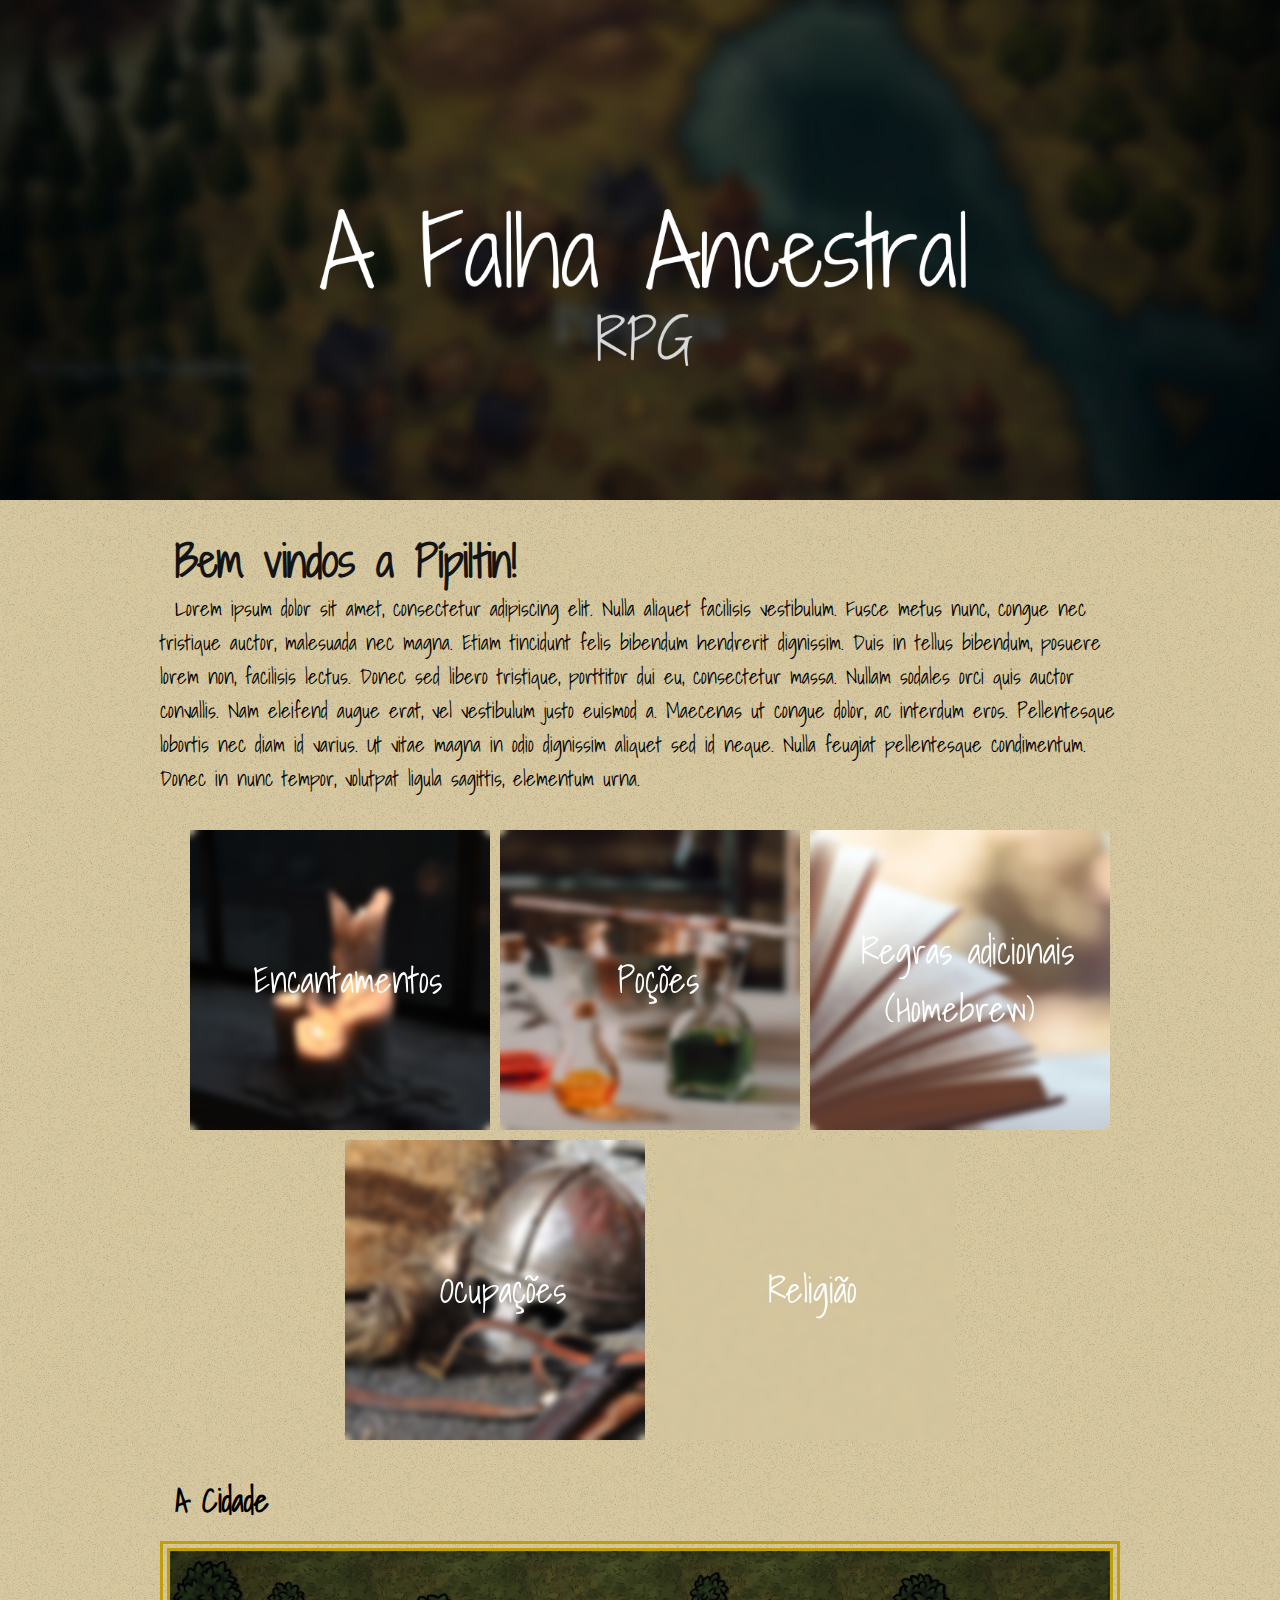
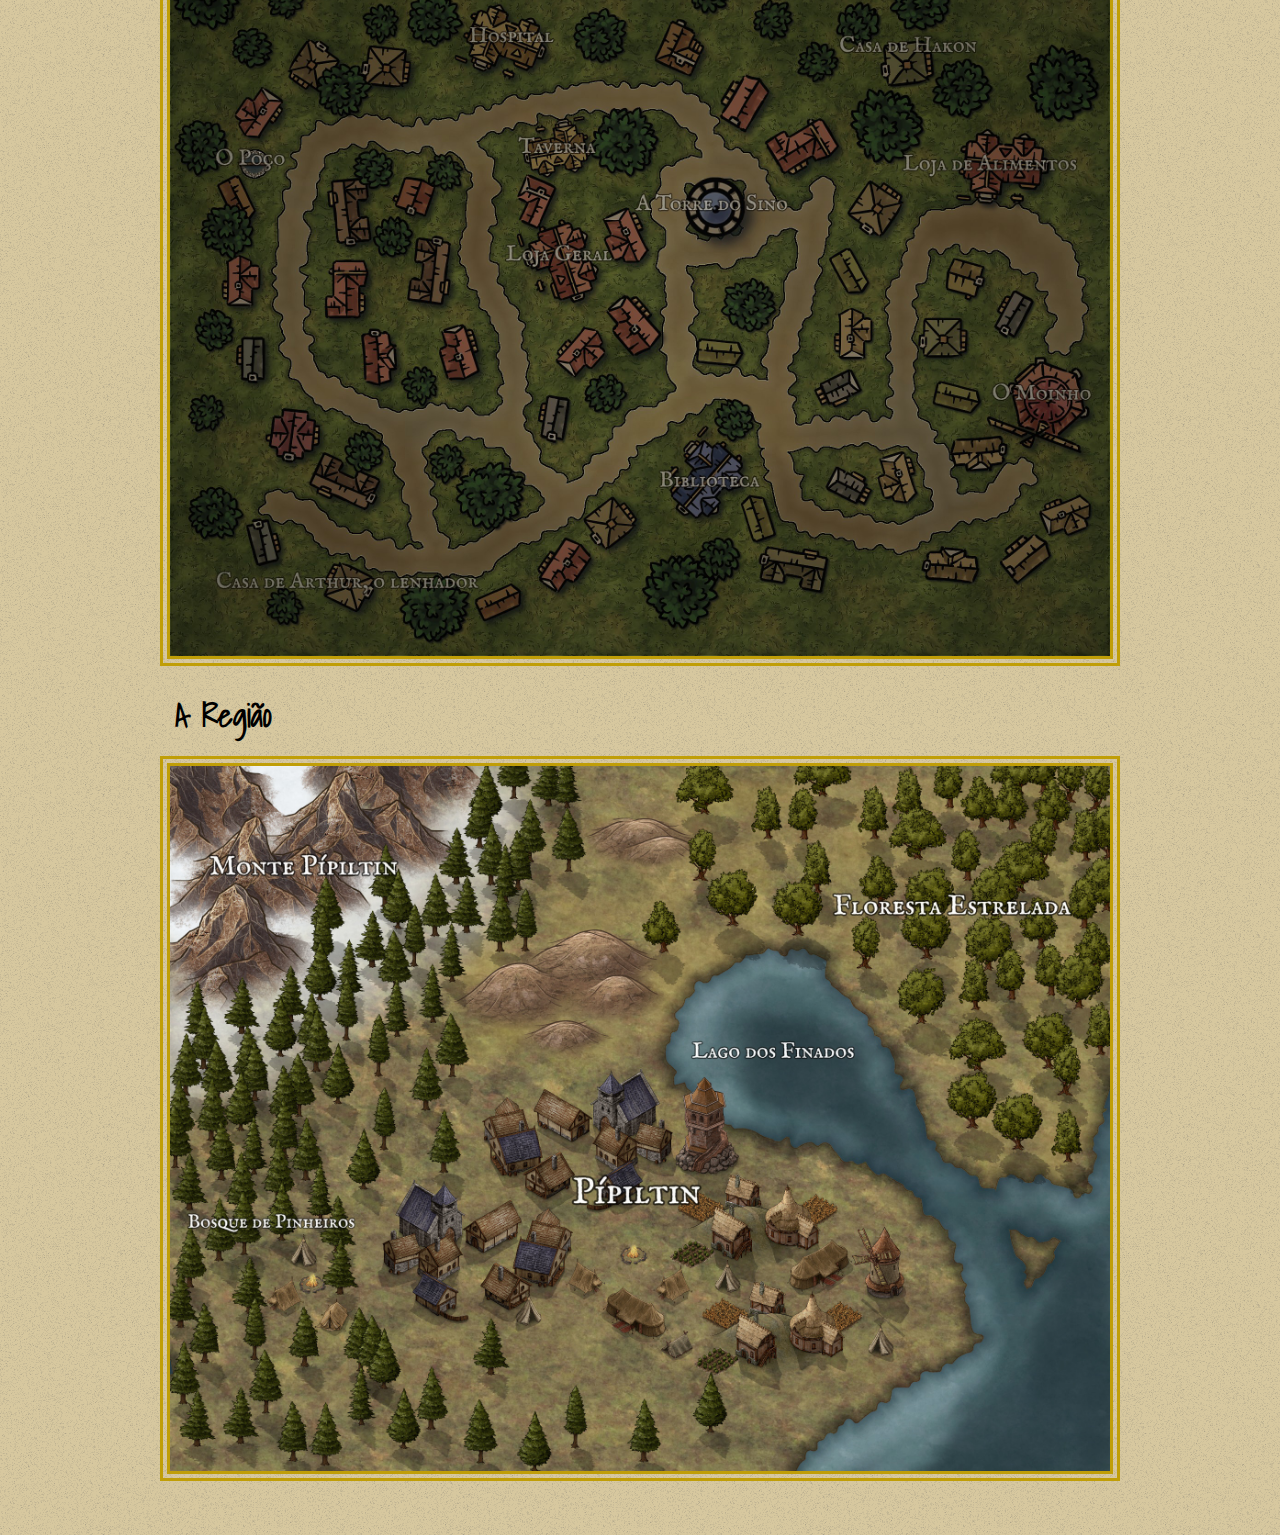
==== index.html @ 6b2ff0d0 "first commit" ====
<!DOCTYPE html>
<html lang="pr-br">
<head>
    <meta charset="UTF-8">
    <meta http-equiv="X-UA-Compatible" content="IE=edge">
    <meta name="viewport" content="width=device-width, initial-scale=1.0">
    <title>A Falha Ancestral - Home</title>

    <link rel="stylesheet" href="base.css">
    <link rel="stylesheet" href="home.css">
</head>
<body>
    <header>
        
    </header>
    <div class="wrap">
        <h1>Bem vindos a Pípiltin!</h1>
        <p>Lorem ipsum dolor sit amet, consectetur adipiscing elit. Nulla aliquet facilisis vestibulum. Fusce metus nunc, congue nec tristique auctor, malesuada nec magna. Etiam tincidunt felis bibendum hendrerit dignissim. Duis in tellus bibendum, posuere lorem non, facilisis lectus. Donec sed libero tristique, porttitor dui eu, consectetur massa. Nullam sodales orci quis auctor convallis. Nam eleifend augue erat, vel vestibulum justo euismod a. Maecenas ut congue dolor, ac interdum eros. Pellentesque lobortis nec diam id varius. Ut vitae magna in odio dignissim aliquet sed id neque. Nulla feugiat pellentesque condimentum. Donec in nunc tempor, volutpat ligula sagittis, elementum urna.</p>
        <div class="cardArea">
            <a href="./encantamentos.html">
                <div class="card encantamento"><p>Encantamentos</p></div>
            </a>
            <a href="./potions.html">
                <div class="card pocoes"><p>Poções</p></div>
            </a>
            <a href="./homebrew.html">
                <div class="card regras"><p>Regras adicionais (Homebrew)</p></div>
            </a>
            <a href="">
                <div class="card ocupacoes"><p>Ocupações</p></div>
            </a>
            <a href="">
                <div class="card religiao"><p>Religião</p></div>
            </a>
            
            
            
            
            
        </div>
        <h2>A Cidade</h2>
        <img src="mapa-cidade.jpg" alt="Mapa da cidade de Pípiltin">
        <h2>A Região</h2>
        <img src="região.jpg" alt="Mapa regional de Pípiltin">
    </div>
</body>
</html>
---- base.css ----
@import url('https://fonts.googleapis.com/css2?family=Shadows+Into+Light&family=Shadows+Into+Light+Two&display=swap');

/* font-family: 'Shadows Into Light', cursive;
font-family: 'Shadows Into Light Two', cursive; */



*{
    margin: 0;
    padding: 0;
    box-sizing: border-box;
}

h1{
    font-family: 'Shadows Into Light Two', cursive;
    color: rgb(20, 20, 20);
}

body{
    font-family: 'Shadows Into Light', cursive;
    background-image: url('papel.png');
    font-size: 21px;
}

a{
    text-decoration: none;
}

header{
    background-position: center center;
    background-repeat: no-repeat;
    background-clip: border-box;
    background-size: cover;
    height: 500px;

    display: flex;
    align-items: center;
    justify-content: center;
    text-align: center;
}

header a {
    color: white;

    font-size: 7vw;
    text-shadow: 0 0 3px white;
    transition: all ease 200ms;
    transition-delay: 200ms;
}

header a:hover {
    color: white;

    font-size: 8vw;
    text-shadow: 0 0 5px white;
}


.wrap{
    margin: 30px auto;
    width: 960px;
    max-width: 85vw;
}

.wrap p, h1, h2, h3, h4, h5, h6{
    text-indent: 15px;
}

div.cardArea{
    margin: 30px 10px;
    display: flex;
    flex-wrap: wrap;
    width: 100%;
    justify-content: center;
}

div.card{
    width: 300px;
    height: 300px;
    display: flex;
    align-items: center;
    justify-content: center;
    color: white;
    font-size: 36px;
    margin: 5px;

    background-position: center center;
    background-repeat: no-repeat;
    background-clip: border-box;
    background-size: cover;

    border-radius: 10px;
}


div.card > * {
    display: flex;
    backdrop-filter: blur(3px);
    width: 100%;
    height: 100%;
    justify-content: center;
    align-items: center;
    text-align: center;

    transition: all ease-in 200ms;
}

div.card:hover > * {
    display: flex;
    backdrop-filter: blur(1px);
    width: 100%;
    height: 100%;
    justify-content: center;
    align-items: center;
    text-align: center;
}

div.encantamento{
    background-image: url('encantamento.jpg');
}

div.pocoes{
    background-image: url('pocoes.jpg');
}

div.regras{
    background-image: url('regras.jpg');
}

div.ocupacoes{
    background-image: url('ocupações.jpg');
}

div.religiao{
    background-image: url('templo.jpg');
}

img{
    max-width: 100%;
    margin: 15px 0;

    border: 10px double rgb(192, 158, 7);
}
---- home.css ----
header{
    background-image: url('logo-falha-ancestral.png');
}
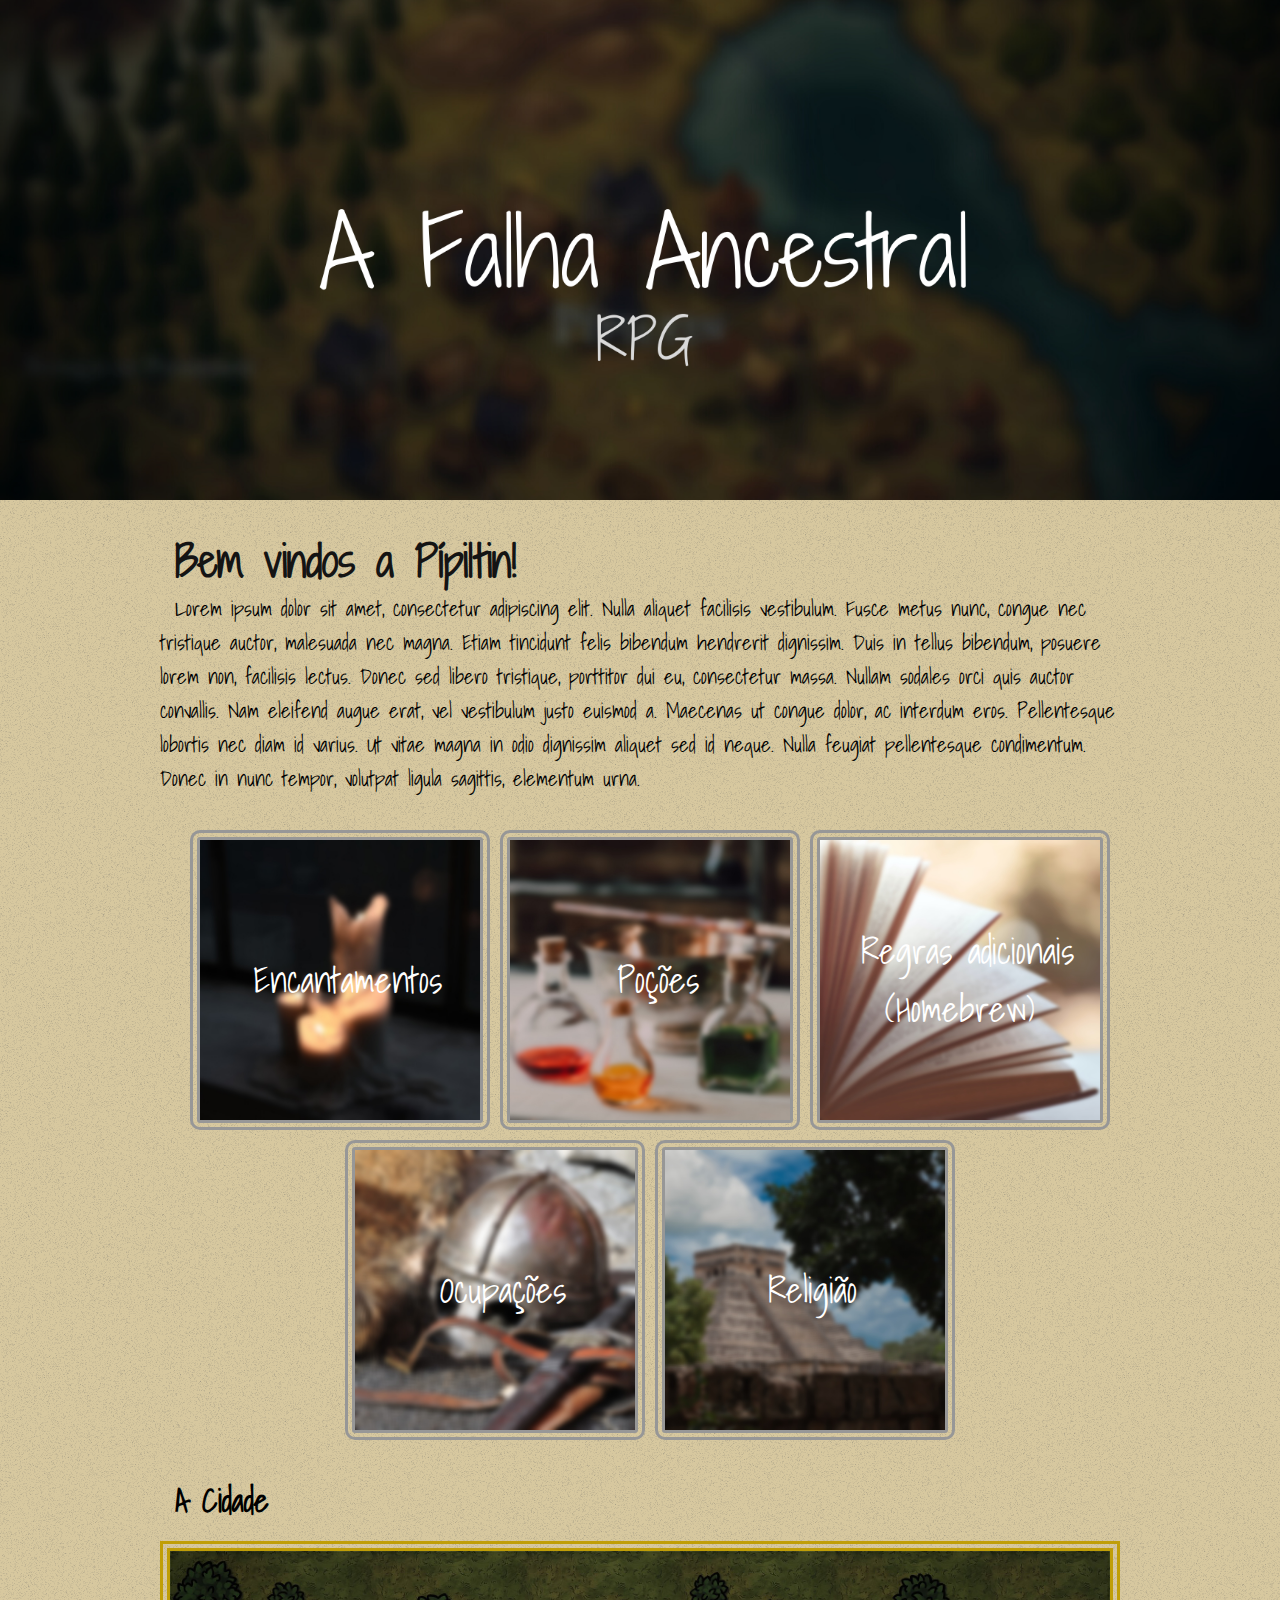
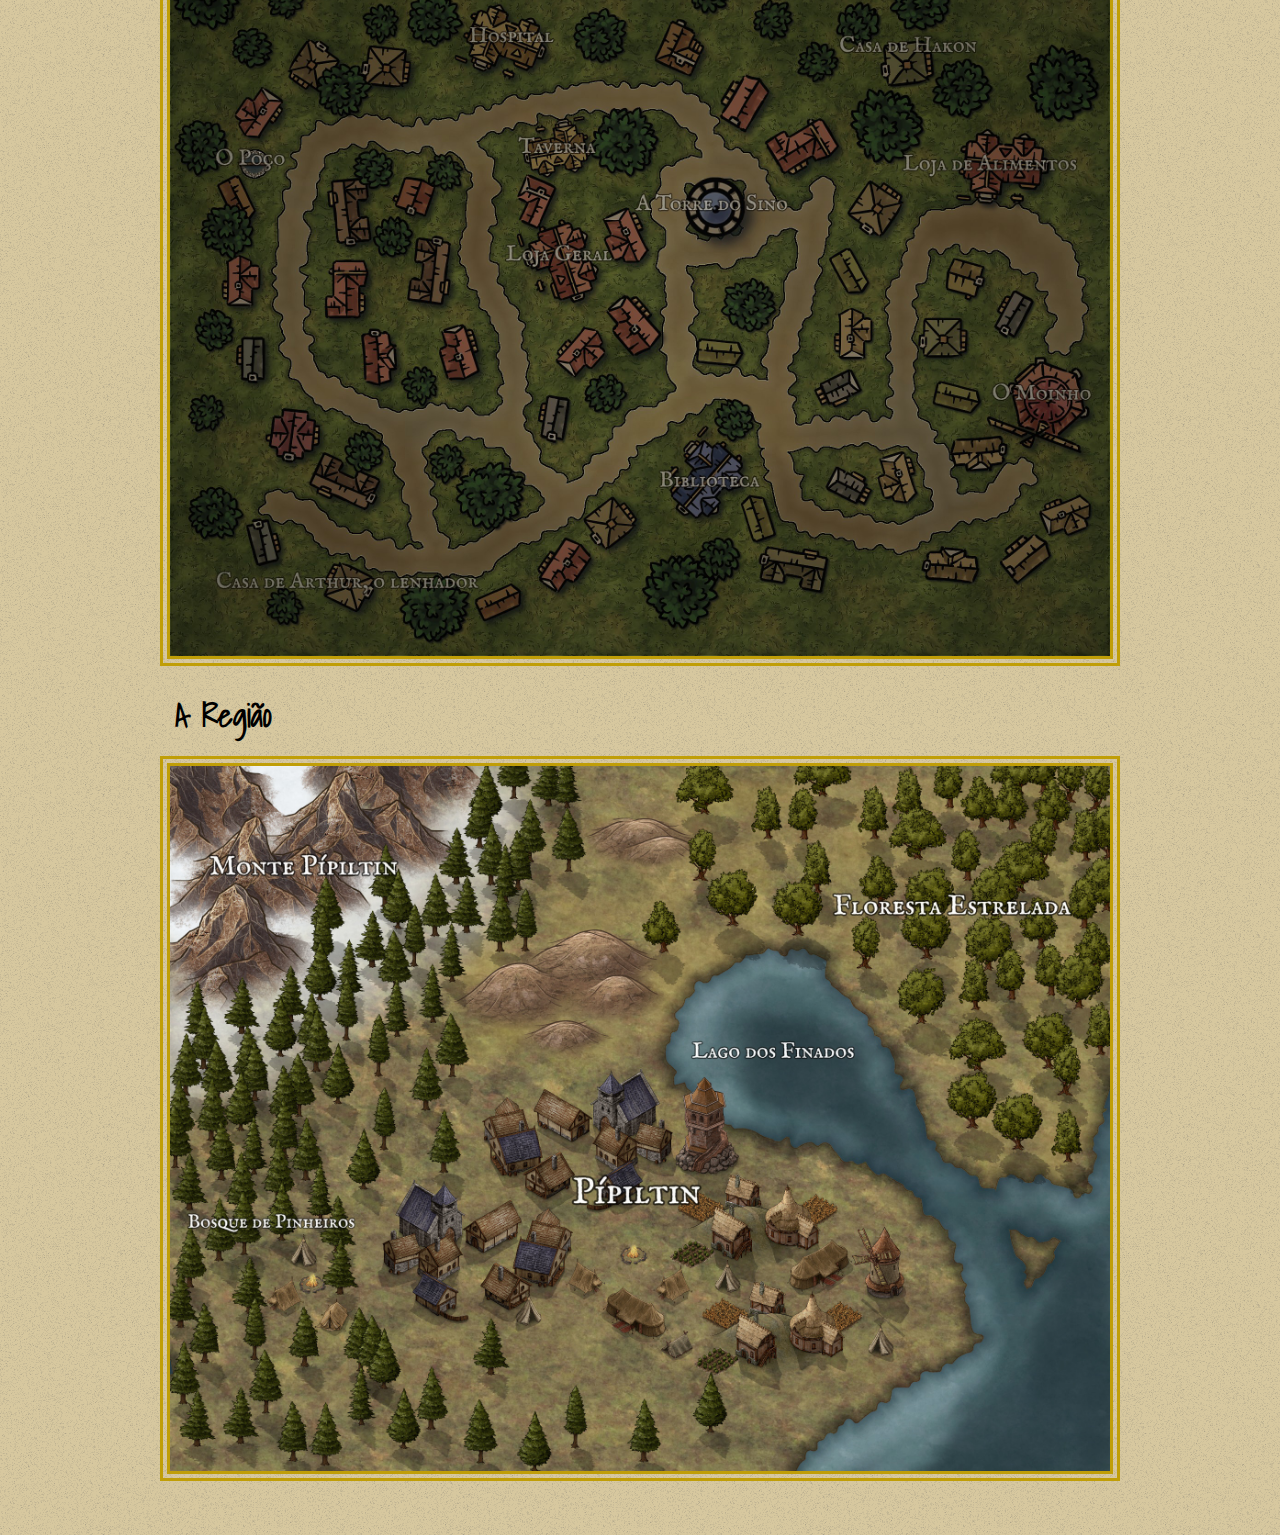
==== commit 86813fc4: "ocupações, home mais otimizada e alguns detalhes a mais" ====
--- a/index.html
+++ b/index.html
@@ -5,6 +5,12 @@
     <meta http-equiv="X-UA-Compatible" content="IE=edge">
     <meta name="viewport" content="width=device-width, initial-scale=1.0">
     <title>A Falha Ancestral - Home</title>
+
+    <!-- FAVICON -->
+    <link rel="apple-touch-icon" sizes="180x180" href="favicon_io/apple-touch-icon.png">
+    <link rel="icon" type="image/png" sizes="32x32" href="favicon_io/favicon-32x32.png">
+    <link rel="icon" type="image/png" sizes="16x16" href="favicon_io/favicon-16x16.png">
+    <link rel="manifest" href="favicon_io/site.webmanifest">
 
     <link rel="stylesheet" href="base.css">
     <link rel="stylesheet" href="home.css">
@@ -26,7 +32,7 @@
             <a href="./homebrew.html">
                 <div class="card regras"><p>Regras adicionais (Homebrew)</p></div>
             </a>
-            <a href="">
+            <a href="./ocupacoes.html">
                 <div class="card ocupacoes"><p>Ocupações</p></div>
             </a>
             <a href="">
--- a/base.css
+++ b/base.css
@@ -90,12 +90,16 @@
     background-size: cover;
 
     border-radius: 10px;
+    transition: all ease-in 200ms;
+
+    
+    border: 10px double rgb(151, 151, 151);
 }
 
 
 div.card > * {
     display: flex;
-    backdrop-filter: blur(3px);
+    /* backdrop-filter: blur(3px); */
     width: 100%;
     height: 100%;
     justify-content: center;
@@ -105,34 +109,29 @@
     transition: all ease-in 200ms;
 }
 
-div.card:hover > * {
-    display: flex;
-    backdrop-filter: blur(1px);
-    width: 100%;
-    height: 100%;
-    justify-content: center;
-    align-items: center;
-    text-align: center;
+div.card:hover {
+    border-radius: 2px;
+    border: 10px double rgb(192, 158, 7);
 }
 
 div.encantamento{
-    background-image: url('encantamento.jpg');
+    background-image: url('encantamento-blur.jpg');
 }
 
 div.pocoes{
-    background-image: url('pocoes.jpg');
+    background-image: url('pocoes-blur.jpg');
 }
 
 div.regras{
-    background-image: url('regras.jpg');
+    background-image: url('regras-blur.jpg');
 }
 
 div.ocupacoes{
-    background-image: url('ocupações.jpg');
+    background-image: url('equipamento-blur.jpg');
 }
 
 div.religiao{
-    background-image: url('templo.jpg');
+    background-image: url('religiao-blur.jpg');
 }
 
 img{
@@ -140,4 +139,18 @@
     margin: 15px 0;
 
     border: 10px double rgb(192, 158, 7);
+}
+
+
+@media screen and (max-width: 960px){
+    header{
+        height: 250px;
+    }
+    header a {
+        font-size: 36px;
+    }
+    div.card{
+        width: 230px;
+        height: 230px;
+    }
 }